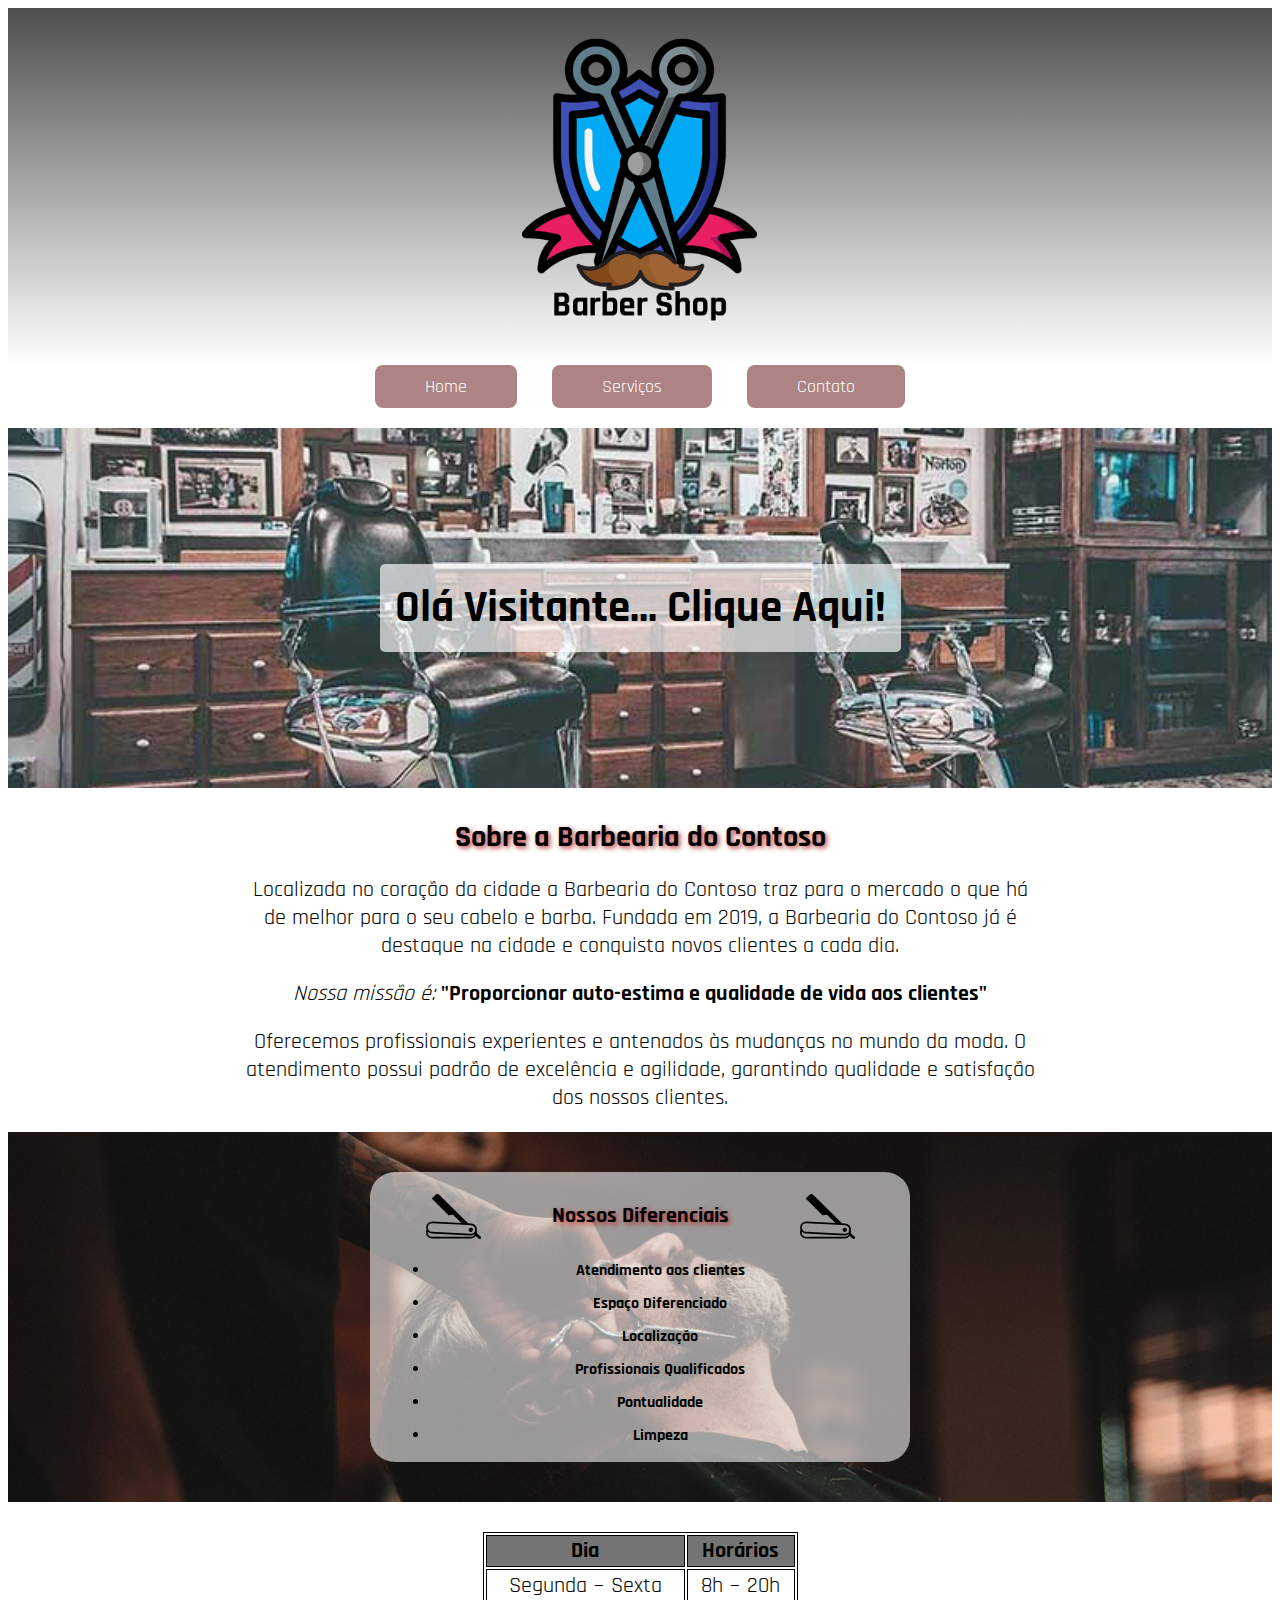
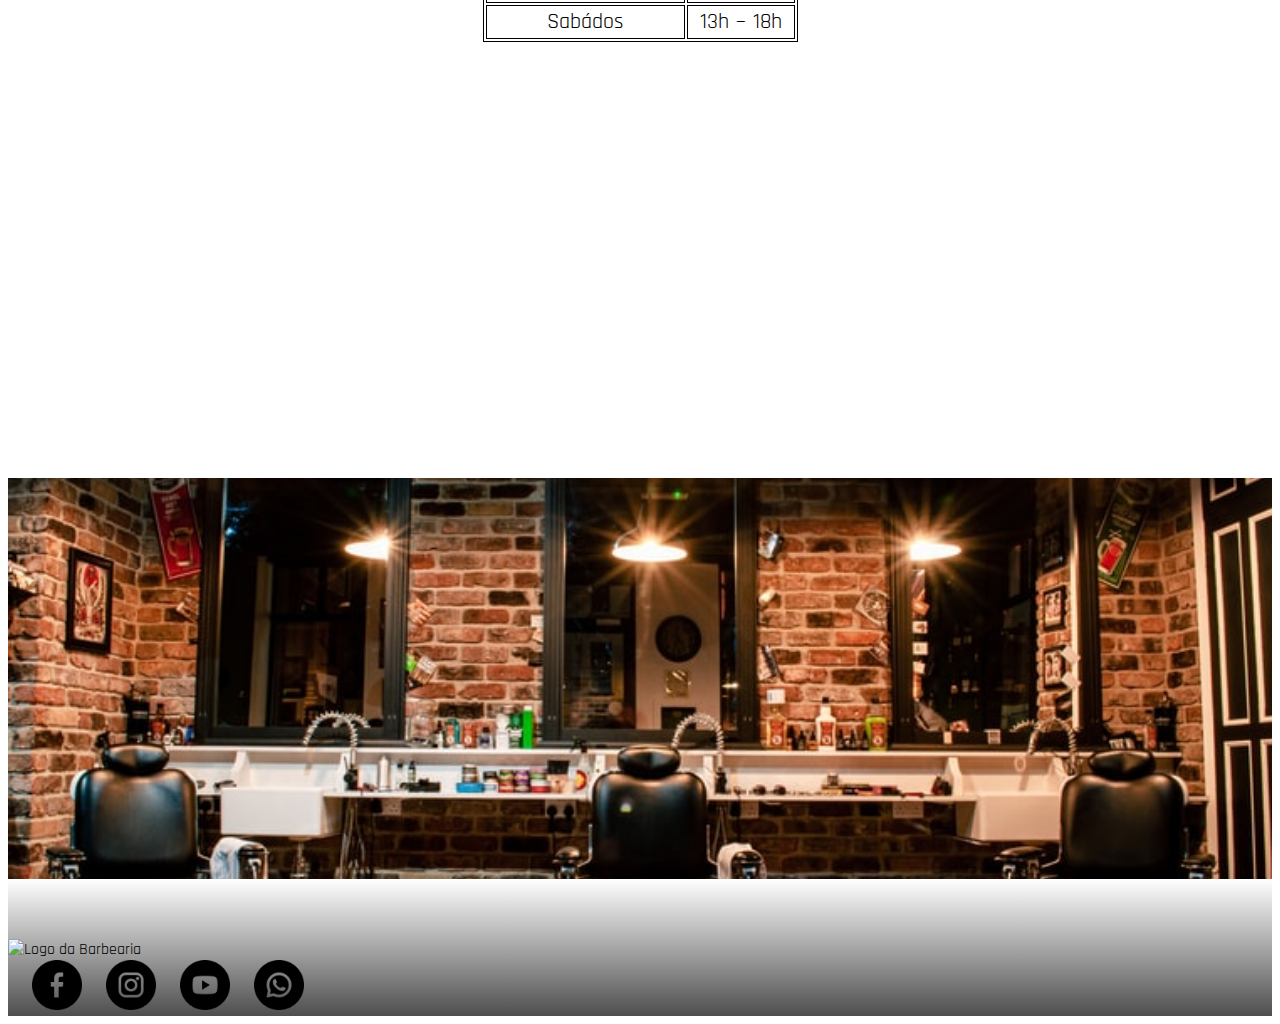
==== index.html @ 76d3fe3c "Primeiro commit site barbearia" ====
<!DOCTYPE html>
<html lang="pt-br">
<head>
    <meta charset="UTF-8">
    <meta name="viewport" content="width=device-width, initial-scale=1.0">
    <link rel="stylesheet" href="src/css/style.css">

    <link rel="shortcut icon" href="src/img/favicon.ico" type="image/x-icon">

    <link rel="preconnect" href="https://fonts.googleapis.com">
    <link rel="preconnect" href="https://fonts.gstatic.com" crossorigin>
    <link href="https://fonts.googleapis.com/css2?family=Rajdhani:wght@300;400;500;600;700&display=swap" rel="stylesheet">
</head>
<body>
    <header>
        <div class="container">
           <img src="src/img/logo.png" alt="Logo da Barbeario">
        </div>        
    </header>

    <nav>
        <a href="index.html">Home</a>
        <a href="servicos.html">Serviços</a>
        <a href="contato.html">Contato</a>
    </nav>

    <main>
        <section id="primeira">
            <div class="container">
                <div class="div-visitante">
                    <h2 id="nome-visitante">Olá Visitante... Clique Aqui!</h2>
                </div>
            </div>
        </section>

         <section id="segunda">
            <div class="container">
                
                <h2 class="titulo">Sobre a Barbearia do Contoso</h2>
                
                <p class="paragrafo">Localizada no coração da cidade a Barbearia do  Contoso traz para o mercado o que há de melhor para o seu cabelo e barba. Fundada em 2019, a Barbearia do Contoso já é destaque na cidade e conquista novos clientes a cada dia.</p>

                   <p class="paragrafo"><span class="missao">Nossa missão é:</span> <span>"Proporcionar auto-estima e qualidade de vida aos clientes"</span></p>

                   <p class="paragrafo">Oferecemos profissionais experientes e antenados às mudanças no mundo da moda. O atendimento possui padrão de excelência e agilidade, garantindo qualidade e satisfação dos nossos clientes.</p>
            </div>
            
         </section>

        <section id="diferenciais">
            <div class="container">
                <div class="title-diferenciais">
                    <img src="src/img/straight-barber-razor.svg" alt="">
                    <p>Nossos Diferenciais</p>
                    <img src="src/img/straight-barber-razor.svg" alt="">
                </div>
                <ul>
                    <li>Atendimento aos clientes</li>
                    <li>Espaço Diferenciado</li>
                    <li>Localização</li>
                    <li>Profissionais Qualificados</li>
                    <li>Pontualidade</li>
                    <li>Limpeza</li>
                </ul>
            </div>
        </section>

        <section id="horario-funcionamento">
            <div class="container">
                <table>
                    <thead>
                        <tr>
                           <th>Dia</th>
                           <th>Horários</th>
                        </tr>
                    </thead>
                    <tbody>
                        <tr>
                            <td>Segunda ~ Sexta</td>
                            <td>8h ~ 20h</td>
                        </tr>
                        <tr>
                            <td>Sabádos</td>
                            <td>13h ~ 18h</td>
                        </tr>
                    </tbody>
                </table>
            </div>
        </section>

        <section id="localizacao">
            <iframe src="https://www.google.com/maps/embed?pb=!1m18!1m12!1m3!1d2052.2093409652744!2d-54.485417545361074!3d-27.872299273396262!2m3!1f0!2f0!3f0!3m2!1i1024!2i768!4f13.1!3m3!1m2!1s0x94f935b5e6760431%3A0x9879071eef7bee43!2sSenac%20Santa%20Rosa!5e0!3m2!1spt-BR!2sbr!4v1713479528250!5m2!1spt-BR!2sbr" width="100%" height="400" style="border:0;" allowfullscreen="" loading="lazy" referrerpolicy="no-referrer-when-downgrade"></iframe>   
        </section>

        <section id="video">
            <iframe width="560" height="315" src="https://www.youtube.com/embed/8pWtdanVz3I?si=96BbyCvHpJWzsTg8&amp;controls=0" title="YouTube video player" frameborder="0" allow="accelerometer; autoplay; clipboard-write; encrypted-media; gyroscope; picture-in-picture; web-share" referrerpolicy="strict-origin-when-cross-origin" allowfullscreen></iframe>
        </section>
    </main>

    <footer>
        <img class="container">
            <img class="logo" src="src/img/" alt="Logo da Barbearia"></img>

            <div class="midias">
                <a href="https://www.facebook.com/barbearia" target="_blank"><img src="src/img/facebook.png" alt=""></a>
                <a href="https://www.instagram.com/barbearia" target="_blank"><img src="src/img/instagram.png" alt=""></a>
                <a href="https://www.youtube.com/barbearia" target="_blank"><img src="src/img/youtube.png" alt=""></a>
                <a href=""><img src="src/img/whatsapp.png" alt=""></a>
            </div>
        </div>
    </footer>
    
</body>
</html>
---- src/css/style.css ----
body {
    font-family: "Rajdhani", sans-serif;
}

header {
    text-align: center;
    background: linear-gradient(rgb(78, 78, 78), #fff);
}

header .container {
    padding-top: 30px;
    padding-bottom: 30px;
}

header .container img {
    max-width: 250px;
}

nav {
   max-width: 600px;
   margin: auto;
   display: flex;
   justify-content: space-evenly;
}

nav a {
    background-color: rgb(173, 131, 131);
    padding-top: 10px;
    padding-bottom: 10px;
    padding-left: 50px;
    padding-right: 50px;
    text-decoration: none;
    color: #fff;
    font-size: 18px;
    border-radius: 8px;
}

nav a:hover {
    background-color: rgb(197, 66, 66);
    color:#000;
    font-weight: bold;
    box-shadow: 5px 3px 20px rgb(173, 131, 131);
}

main {
    margin-top: 20px;
}

#primeira {
    background-image: url(../img/banner.jpg);
    background-repeat: no-repeat;
    background-size: cover;
}

#primeira .container {
    padding-top: 30px;
    padding-bottom: 30px;
    padding-left: 30px;
    padding-right: 30px;
}

#primeira .div-visitante{
    height: 300px;
    display: flex;
    align-items: center;
    justify-content: center;
}

#primeira #nome-visitante {
    font-size: 45px;
    background-color: rgba(255, 255, 255, 0.674);
    border-radius: 5px;
    padding: 15px;
    font-weight: bold;
    text-align: center;
}

#segunda .container {
    padding: 20px;
    text-align: center;
}

#segunda .titulo {
    font-size: 30px;
    margin: 10px 0;
    font-weight: bold;
    text-shadow: 2px 2px 5px rgb(182, 48, 48);
}

#segunda .paragrafo {
    font-size: 22px;
    line-height: 28px;
    max-width: 800px;
    margin: 20px auto 0 auto;
}

#segunda span {
    font-weight: bold;
}

#segunda .missao {
    font-style: italic;
    font-weight: unset;
}

#diferenciais {
    background-image: url(../img/beneficios.jpg);
    background-repeat: no-repeat;
    background-size: cover;
    padding: 40px 0;
}

#diferenciais .container {
    padding: 20px;
    background-color: rgba(255, 255, 255, 0.568);
    max-width: 500px;
    height: 250px;
    margin: auto;
    border-radius: 25px;
}

#diferenciais .title-diferenciais {
    display: flex;
    align-items: center;
    justify-content: space-around;
}

#diferenciais .title-diferenciais p {
    font-size: 22px;
    margin: 10px 0;
    font-weight: bold;
    text-shadow: 2px 2px 5px rgb(182, 48, 48);
    text-align: center;
}

#diferenciais .title-diferenciais img {
    max-width: 55px;
}

#diferenciais ul {
    text-align: center;
    margin-top: 20px;
}

#diferenciais ul li {
    margin: 12px 0;
    font-weight: bold;
}

#diferenciais ul li:hover {
    cursor: pointer;
    transform: scale(1.8);
}

#horario-funcionamento .container {
    max-width: 500px;
    margin: auto;
    padding: 30px 0;
}

#horario-funcionamento table {
    width: 315px;
    margin:auto;
    border: 1px solid #000;
    font-size: 22px;
}

#horario-funcionamento table th {
    max-width: 130px;
    border: 1px solid #000;
    background-color: #757575;
}

#horario-funcionamento table td {
    border: 1px solid #000;
    text-align: center;
    padding: 2px 0;
}

#video {
    text-align: center;
    padding: 40px 0;
    background-image: url(../img/bkg-video.jpg);
    background-repeat: no-repeat;
    background-size: cover;
    background-position: center;
}

/* INICIO DA CSS DA PAG DE SERVIÇOS */

.servicos  {
    display: flex;
    justify-content: space-evenly;
    margin: 70px 0 ;
}

.servicos .servico {
    max-width: 250px;
    border: 2px solid rgb(122, 39, 39) ;
    text-align: center;
    border-radius: 10px;
    padding: 15px;
}

.servico.title {
    font-weight: bold;
    font-size: 25px;
}

.servico .preco {
    margin-top: 10px;
    font-size: 20px;
}
.servico:hover{
    background-color: rgb(139, 37, 37);
    border-color: beige;
    cursor: pointer;
    font-style: italic;
    font-weight: bold;
}

.servico img:hover{
    transition: 5s;
    transform: scale(1.2) translate(5px);
}

.produtos{
    display: flex;
    flex-direction: column;
    align-items: center;
    gap: 29px;
    margin-bottom: 50px;
    padding:  0 16px;
}

.produtos h4 {
    font-size: 30px;
    text-align: center;
}
.produtos a {
    background-color: rgb(0, 0, 0);
    padding: 10px 50px;
    text-decoration: none;
    color: rgb(255, 2, 2);
    font-size: 18px;
    border-radius: 8px;
}
.produtos a:hover {
color: rgb(255, 0, 0);
background-color: rgb(0, 0, 0);
box-shadow: 5px 3px 20px red;
font-weight: bold;
}
/* INICIO DA CSS DA PAG DE CONTATOS */

main form {
    display: flex;
    flex-direction: column;
    align-items: center;
    }
    
    main form input {
        width: 250px;
        height: 25px;
        border-radius: 15px;
        border: 2px solid red;
    }
    
    main form input:focus {
    outline:none;
    border: dashed color(srgb rgb(81, 255, 0) green blue);
    }
    
    main form label {
        margin-top: 15px;
    }
    
    main form textarea {
       width: 250px;
        border-radius: 5px;
        border: 2px solid rgb(80, 253, 0);
    }
    
    main form textarea:focus {
        outline: none;
        border: dashed rgb(0, 225, 255);
    }
    
    main form button {
        width: 250px;
        height: 40px;
        margin-top: 20px;
        border-radius: 5px;
        border: 3px solid rgb(0, 0, 0);
        background-color: rgb(0, 255, 0);
        color: #ff0000;
        font-size: 18px;
        font-weight: bold;
    }
    
    main form button:hover {
        color: #00ff73;
        background-color: #ff0000;
        box-shadow:5px 3px 20px rgb(30, 255, 0);
    }





footer {
    background:linear-gradient(180deg, #fff, rgb(78, 78, 78));
}

footer .container{
    margin: 0 100px;
    padding: 30px 0;
    display: flex;
    align-items: center;
    justify-content: space-between;
}

footer .container .logo {
    max-width: 200px;
}

footer .midias {
    width: 320px;
    display: flex;
    justify-content: space-evenly;
}

footer .midias img {
    width: 50px;
}

footer .midias a {
    transition: 0.3s;
}

footer .midias a:hover {
    transform: translateY(-15px);
}

@media(max-width:768px){
   
   .servicos{
   flex-wrap: wrap ;
    gap: 50px;
}
    footer .container{
        margin: 0 30px;
    }
}
        @media (max-width:426px){

nav {  
    width: 70%;
    flex-direction: column;
    padding: 20px;
    gap: 5px;
}
nav a {
    text-align: center;
}
    #video iframe {
        width: 100%;
    }
    
    .servicos {
        margin: 40px;
        flex-direction: column;
        align-items: center;
        gap: 30px;
    }
    
    footer .container{
        flex-direction: column;
        gap: 20px;
    }
}
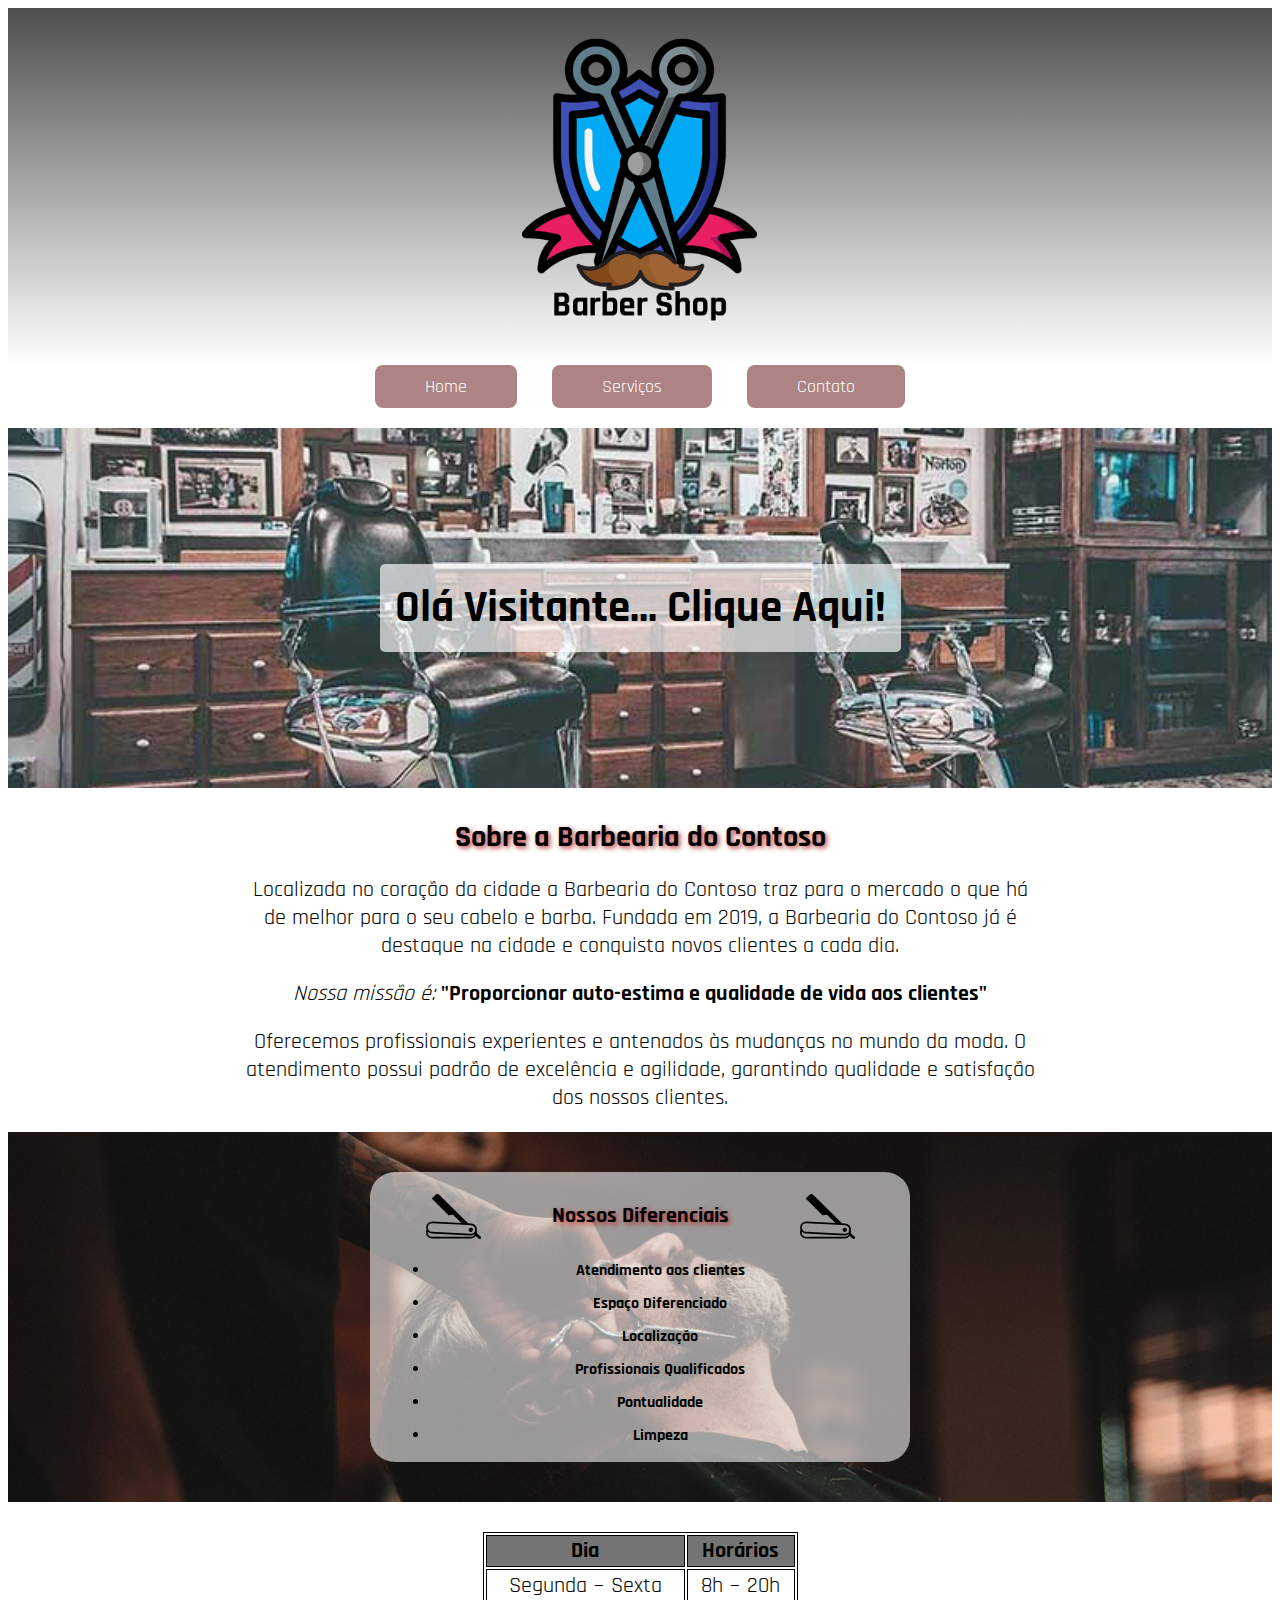
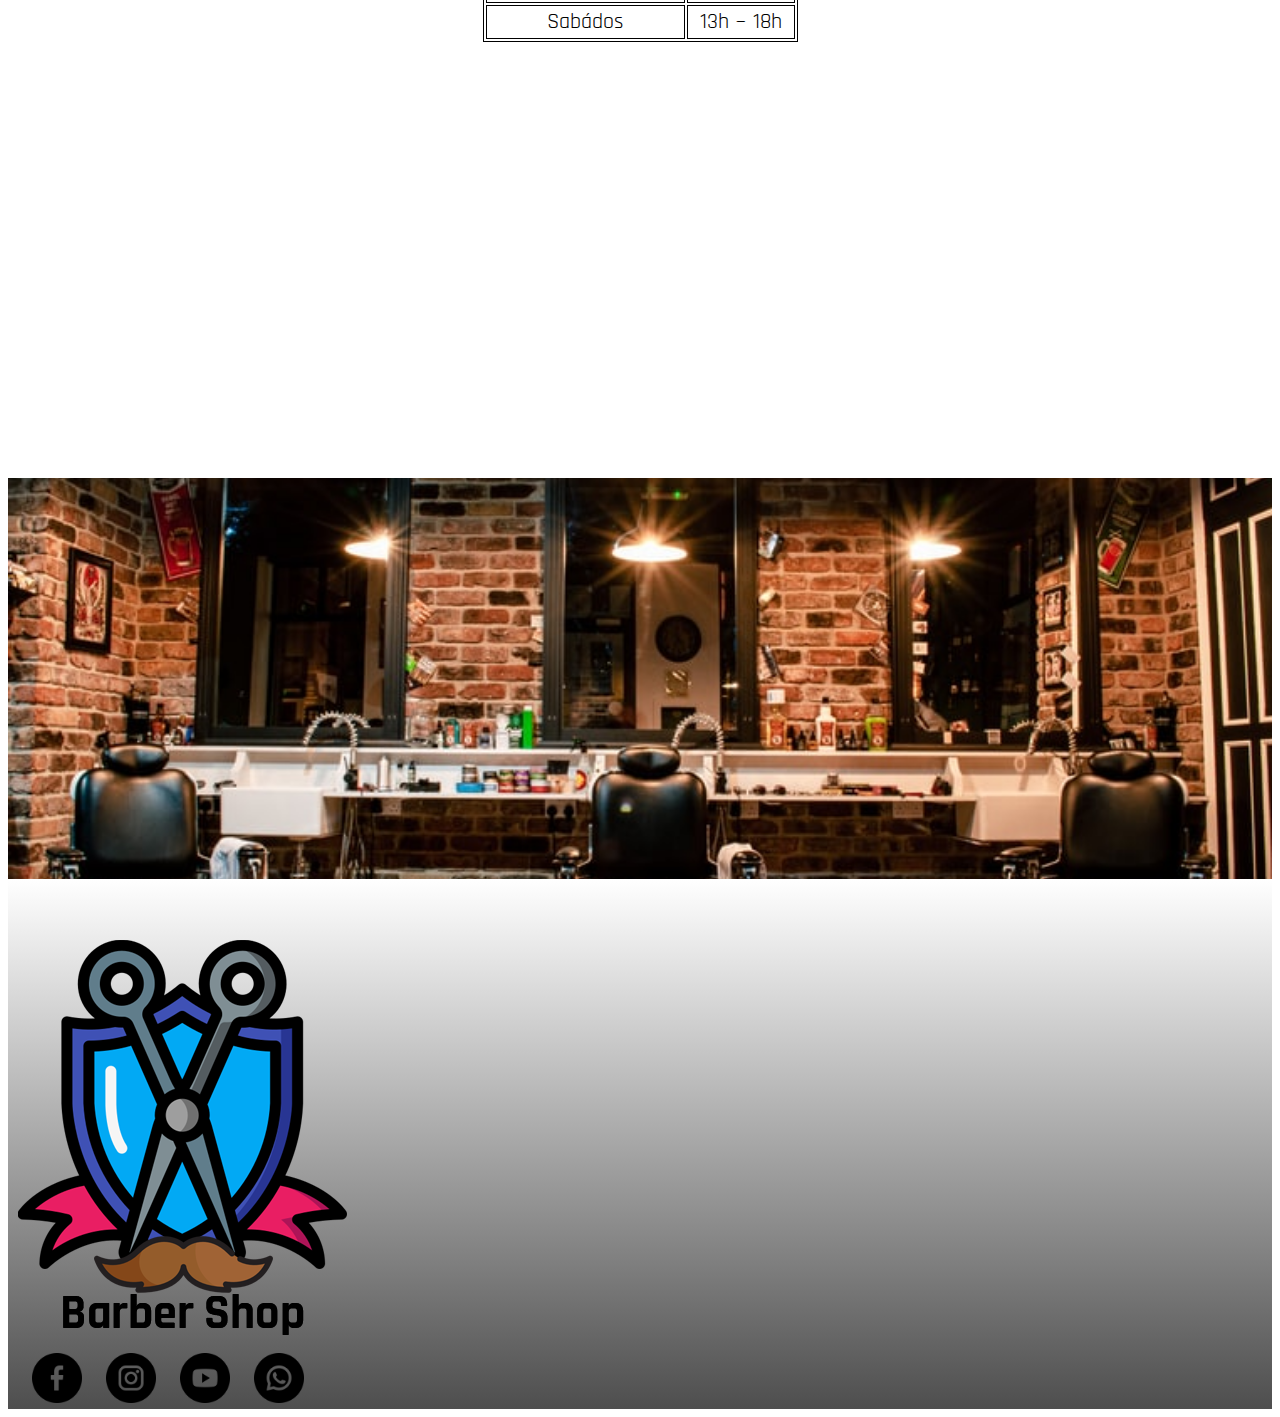
==== commit 4242f4c7: "Correção da logo no footer" ====
--- a/index.html
+++ b/index.html
@@ -99,7 +99,7 @@
 
     <footer>
         <img class="container">
-            <img class="logo" src="src/img/" alt="Logo da Barbearia"></img>
+            <img class="logo" src="src/img/logo.png" alt="Logo da Barbearia"></img>
 
             <div class="midias">
                 <a href="https://www.facebook.com/barbearia" target="_blank"><img src="src/img/facebook.png" alt=""></a>
